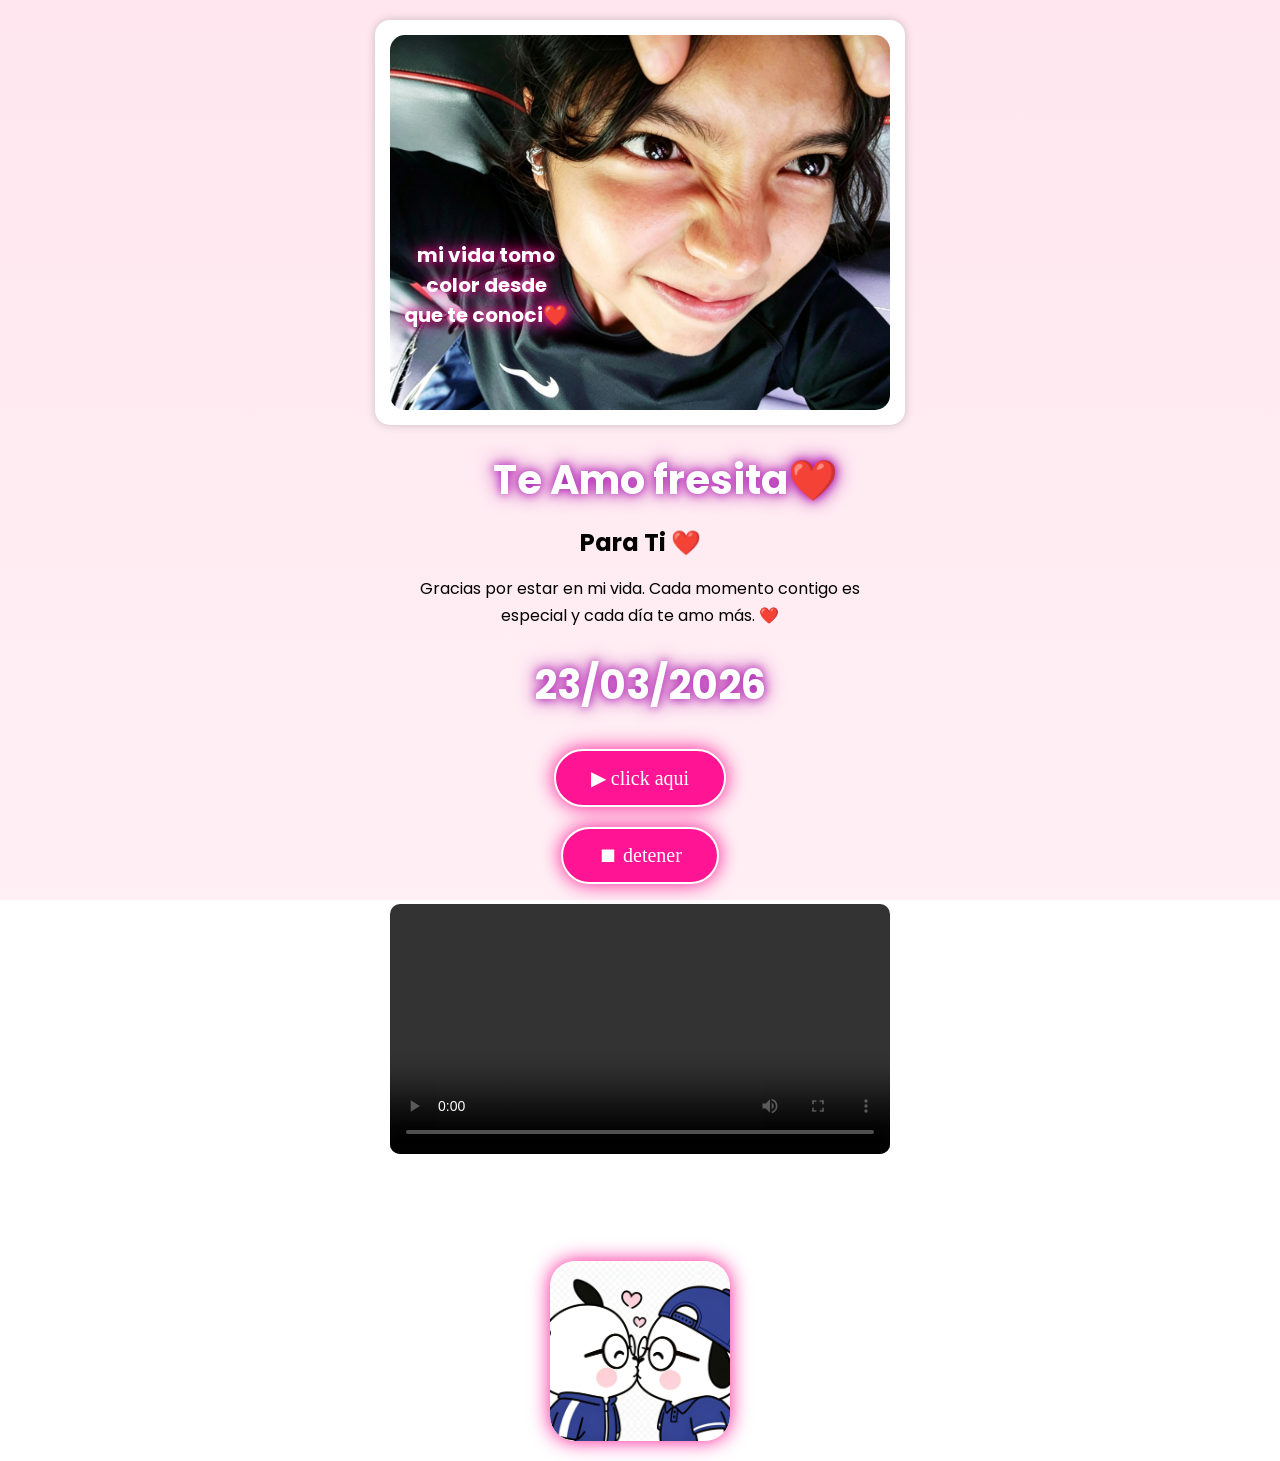
==== index.html @ 1936facc "Add files via upload" ====
<!DOCTYPE html>
<html lang="es">
<head>
    <link href="https://fonts.googleapis.com/css2?family=Poppins:wght@300;400;600;700&display=swap" rel="stylesheet">
    <meta charset="UTF-8">
    <meta name="viewport" content="width=device-width, initial-scale=1.0, maximum-scale=1.0">
    <title>Para Mi Amor ❤️</title>
    <link rel="stylesheet" href="style.css">
    <style>
        *{
            padding: 0px;
            margin: 0px;
        }
        button{
            background:#ff1493;
            color:white;
            border:2px solid white;
            border-radius:50px;
            padding:15px 35px;
            font-size:20px;
            font-family:'Georgia', serif;
            box-shadow:0 0 20px #ff1493;
            transition:all .4s;
        }

        button:hover{
            background:white;
            color:#ff1493;
            box-shadow:0 0 30px #ff1493;
        }
        button:active{
            transform:scale(0.95);
        }
    </style>
</head>
<body>

    <!-- CONTENEDOR SOLO PARA LA IMAGEN -->
    <div class="contenedor">
        <img src="img/bb4.jpeg" alt="Nuestra Foto" class="foto">

        <div class="mensaje-amor">
            Te Amo fresita❤️
        </div>
        <div class="mensaje">
            mi vida tomo
            <br>
            color desde
            <br>
            que te conoci❤️
        </div>
    </div>
    
    <!-- TEXTO FUERA DEL CONTENEDOR -->
    <div class="contenido">
        <h3>23/03/2026</h3>
        <br><br>
        <br><br>
        <h2>Para Ti ❤️</h2>

        <p>
            Gracias por estar en mi vida. Cada momento contigo es especial
            y cada día te amo más. ❤️
        </p>
        <br><br>
        <br><br>
        <button onclick="document.getElementById('audio').play()">
            ▶ click aqui
            </button>
            <br>
            <button onclick="document.getElementById('audio').pause()">
            ⏹ detener
            </button>
            <audio id="audio" loop>
                <source src="music/bb.mpeg" type="audio/mp3">
            </audio>

        <video controls>
            <source src="video/recuerdo.mp4" type="video/mp4">
        </video>
    </div>
    <div class="corazones">
        <span>❤️</span>
        <span>💖</span>
        <span>💕</span>
        <span>💘</span>
        <span>💗</span>
        <span>💝</span>
        <span>❤️</span>
        <span>💖</span>
        <span>💕</span>
        <span>💘</span>
    </div>
    <!--cuadro para imagen de pochacco-->
    <br><br><br>
    <br>
    <div class="cuadrito">
        <a href="recuerdos.html" class="cuadrito">
            <img src="img/PAREJA.png" alt="Pochacco">
        </a>
    </div>
</body>
</html>
---- style.css ----
*{
    margin:0;
    padding:0;
}

body{
    background: linear-gradient(#ffe6ef, #fff0f5);
    background-size: 100% auto;
    background-position: top center;
    background-repeat: no-repeat;
    background-attachment: fixed;
    font-family: 'Poppins', sans-serif;
    text-align:center;
    padding:20px;
}

.contenedor{
    width:90%;
    max-width:500px;
    margin:0 auto;
    padding:15px;
    background:white;
    border-radius:15px;
    box-shadow:0 0 10px rgba(0,0,0,0.2);
}
/* CONTENIDO DE ABAJO */
.contenido{
    position:relative;
    width:90%;
    max-width:500px;
    margin:auto;
}
.foto{
    width:100%;
    display:block;
    border-radius:15px;
}


/*mensaje de amor*/
.mensaje-amor{
    position:absolute;
    top:450px;
    left:52%;
    transform:translateX(-50%);
    z-index:10;

    color:white;
    font-size:40px;
    font-weight:bold;
    text-shadow:0 0 10px #a81cb3,
                0 0 20px #b002a1;

    animation:aparecer 10s 1 forwards;
    animation-delay:4s;
    opacity:0;
}

@keyframes aparecer{
    0%{
        opacity:0;
        transform:translate(-50%, -50px);
    }

    100%{
        opacity:1;
        transform:translate(-50%, 0);
    }
}


/*mensaje*/
.mensaje{
    position:absolute;
    top:240px;
    left:38%;
    transform:translateX(-50%);
    z-index:9;

    color:white;
    font-size:20px;
    font-weight:bold;
    text-shadow:0 0 10px #ff1493,
                0 0 20px #ff1493;

    animation:aparecer2 4s ease-out forwards;

}

@keyframes aparecer2{
    0%{
        opacity:0;
        transform:translate(-50%, -50px);
    }

    100%{
        opacity:1;
        transform:translate(-50%, 0);
    }
}










h2{
    margin-bottom:15px;
}

p{
    margin-bottom:20px;
    line-height:1.7;
}

button{
    padding:10px 20px;
    cursor:pointer;
    margin-bottom:20px;
}

video{
    width:100%;
    max-width:700px;
    border-radius:10px;
}
/* LOS CORAZONES*/
.corazones{
    position:fixed;
    inset:0;
    overflow:hidden;
    pointer-events:none;
}

.corazones span{
    position:absolute;
    bottom:-100px;
    animation:lluvia linear infinite;
}

/* Posiciones aleatorias */
.corazones span:nth-child(1){left:8%;  font-size:20px; animation:lluvia 6s infinite; animation-delay:0s;}
.corazones span:nth-child(2){left:75%; font-size:35px; animation:lluvia 8s infinite; animation-delay:2s;}
.corazones span:nth-child(3){left:40%; font-size:25px; animation:lluvia 7s infinite; animation-delay:1s;}
.corazones span:nth-child(4){left:90%; font-size:30px; animation:lluvia 9s infinite; animation-delay:3s;}
.corazones span:nth-child(5){left:25%; font-size:18px; animation:lluvia 5s infinite; animation-delay:2s;}
.corazones span:nth-child(6){left:60%; font-size:40px; animation:lluvia 10s infinite; animation-delay:1s;}
.corazones span:nth-child(7){left:15%; font-size:28px; animation:lluvia 7s infinite; animation-delay:4s;}
.corazones span:nth-child(8){left:50%; font-size:22px; animation:lluvia 6s infinite; animation-delay:2s;}
.corazones span:nth-child(9){left:82%; font-size:32px; animation:lluvia 8s infinite; animation-delay:5s;}
.corazones span:nth-child(10){left:35%; font-size:26px; animation:lluvia 7s infinite; animation-delay:3s;}

@keyframes lluvia{
    0%{
        transform:translateY(0);
        opacity:0;
    }

    10%{
        opacity:1;
    }

    100%{
        transform:translateY(-120vh);
        opacity:0;
    }
}
/*modificamos h3*/
.contenido h3{
    position:absolute;
    top:230px;
    left:52%;
    transform:translateX(-50%);
    z-index:10;

    color:white;
    font-size:40px;
    font-weight:bold;
    text-shadow:0 0 10px #a81cb3,
                0 0 20px #b002a1;

    animation:aparecer 10s 1 forwards;
    animation-delay:10s;
    opacity:0;
}
/*cuadrito*/
.cuadrito{
    width:180px;
    height:180px;
    background:white;
    border-radius:25px;
    margin:0 auto;
    display:flex;
    justify-content:center;
    align-items:center;
    overflow:hidden;
    cursor:pointer;
    box-shadow:0 0 20px #ff1493;
    transition:.4s;
}
.cuadrito img{
    width:100%;
    height:100%;
    object-fit:cover;
}
.cuadrito:hover{
    transform:scale(1.1);
    box-shadow:0 0 35px #ff1493;
}
/* ============================= */
/* ADAPTACION PARA CELULARES */
/* ANDROID + IOS */
/* ============================= */

@media screen and (max-width:600px){

    body{
        padding:10px;
    }


    .contenedor{
        width:95%;
        padding:10px;
        border-radius:15px;
    }


    .foto{
        width:100%;
        height:auto;
    }


    /* texto encima de la foto */
    .mensaje{
        top:45%;
        left:35%;
        font-size:16px;
    }


    .mensaje-amor{
        top:75%;
        left:50%;
        font-size:28px;
    }


    .contenido{
        width:95%;
    }


    .contenido h3{

        top:180px;
        left:50%;
        font-size:28px;

    }


    h2{
        font-size:24px;
    }


    p{
        font-size:15px;
        padding:0 10px;
    }


    button{

        width:80%;
        max-width:280px;
        font-size:16px;
        padding:12px;

    }


    video{

        width:95%;
        border-radius:15px;

    }


    /* corazones mas pequeños en celular */
    .corazones span{

        transform:scale(.7);

    }


    /* cuadrito final */
    .cuadrito{

        width:140px;
        height:140px;
        margin-top:50px;

    }

}


/* celulares pequeños */
@media screen and (max-width:380px){

    .mensaje-amor{

        font-size:22px;

    }


    .mensaje{

        font-size:14px;

    }


    h2{

        font-size:20px;

    }


}
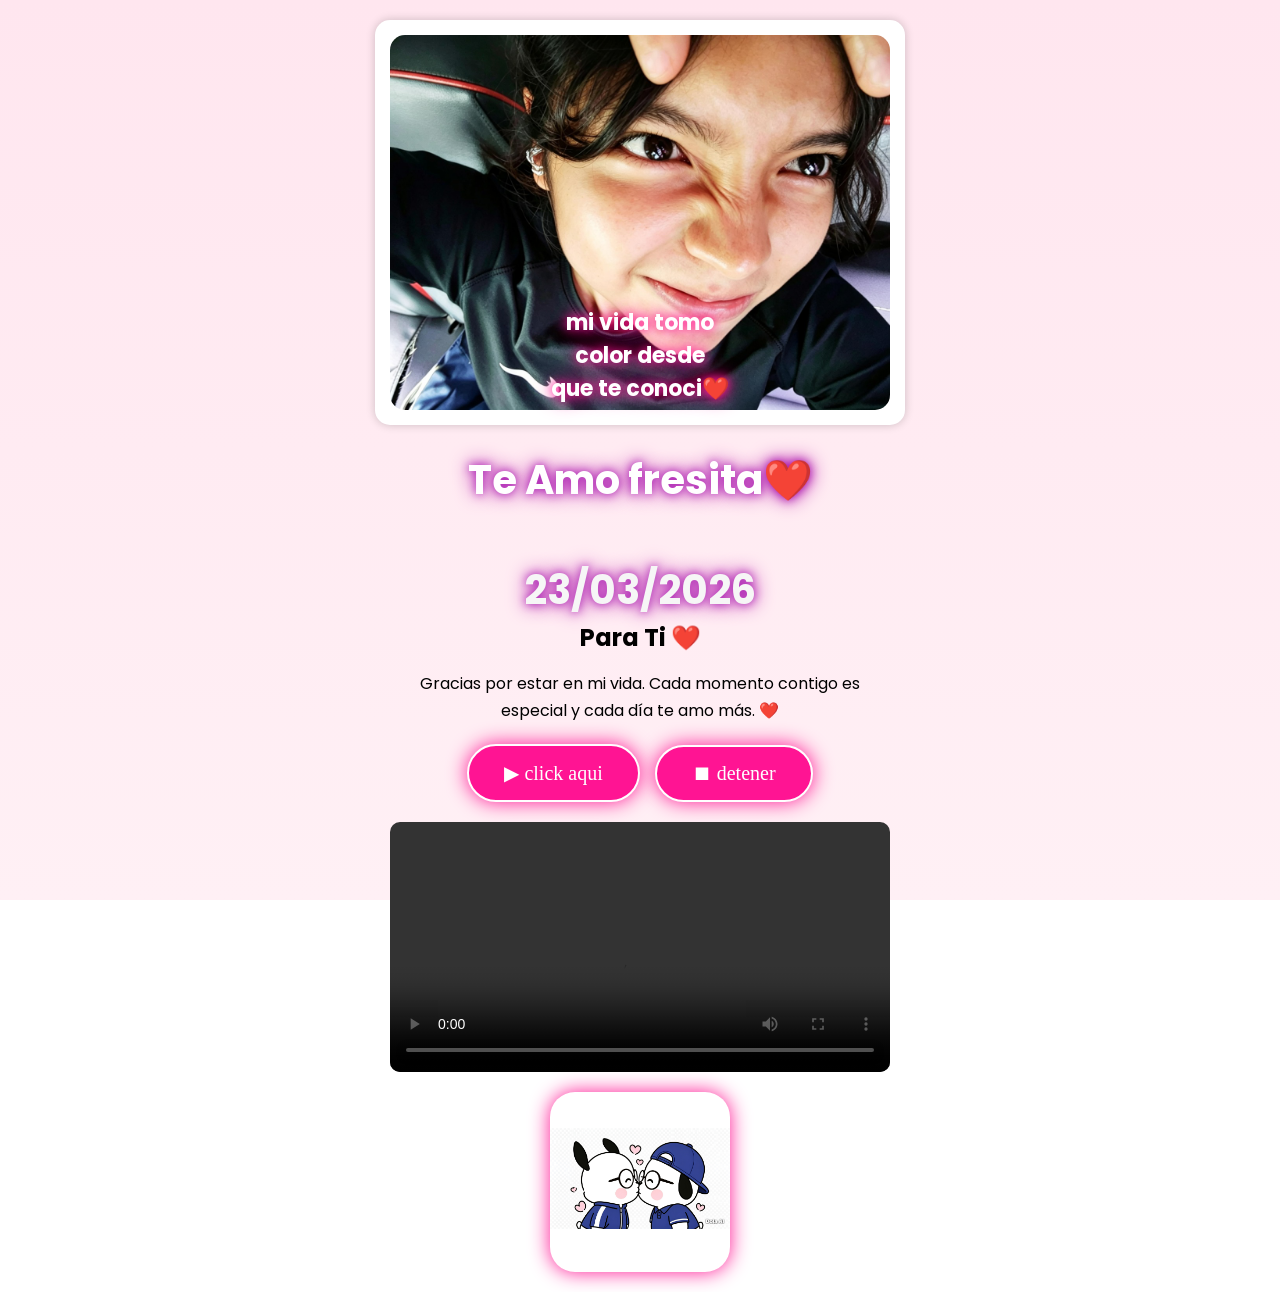
==== commit 43ab14f9: "Add files via upload" ====
--- a/index.html
+++ b/index.html
@@ -3,35 +3,9 @@
 <head>
     <link href="https://fonts.googleapis.com/css2?family=Poppins:wght@300;400;600;700&display=swap" rel="stylesheet">
     <meta charset="UTF-8">
-    <meta name="viewport" content="width=device-width, initial-scale=1.0, maximum-scale=1.0">
+    <meta name="viewport" content="width=device-width, initial-scale=1.0">
     <title>Para Mi Amor ❤️</title>
     <link rel="stylesheet" href="style.css">
-    <style>
-        *{
-            padding: 0px;
-            margin: 0px;
-        }
-        button{
-            background:#ff1493;
-            color:white;
-            border:2px solid white;
-            border-radius:50px;
-            padding:15px 35px;
-            font-size:20px;
-            font-family:'Georgia', serif;
-            box-shadow:0 0 20px #ff1493;
-            transition:all .4s;
-        }
-
-        button:hover{
-            background:white;
-            color:#ff1493;
-            box-shadow:0 0 30px #ff1493;
-        }
-        button:active{
-            transform:scale(0.95);
-        }
-    </style>
 </head>
 <body>
 
@@ -39,9 +13,7 @@
     <div class="contenedor">
         <img src="img/bb4.jpeg" alt="Nuestra Foto" class="foto">
 
-        <div class="mensaje-amor">
-            Te Amo fresita❤️
-        </div>
+
         <div class="mensaje">
             mi vida tomo
             <br>
@@ -51,34 +23,40 @@
         </div>
     </div>
     
+
+    <div class="mensaje-amor">
+    Te Amo fresita❤️
+    </div>
+
+
+
     <!-- TEXTO FUERA DEL CONTENEDOR -->
     <div class="contenido">
         <h3>23/03/2026</h3>
-        <br><br>
-        <br><br>
+
         <h2>Para Ti ❤️</h2>
 
         <p>
             Gracias por estar en mi vida. Cada momento contigo es especial
             y cada día te amo más. ❤️
         </p>
-        <br><br>
-        <br><br>
-        <button onclick="document.getElementById('audio').play()">
+
+        <div class="botones">
+            <button onclick="document.getElementById('audio').play()">
             ▶ click aqui
             </button>
-            <br>
             <button onclick="document.getElementById('audio').pause()">
             ⏹ detener
             </button>
-            <audio id="audio" loop>
-                <source src="music/bb.mpeg" type="audio/mp3">
-            </audio>
-
+        </div>
+        <audio id="audio" loop>
+            <source src="music/bb.mpeg" type="audio/mpeg">
+        </audio>
         <video controls>
             <source src="video/recuerdo.mp4" type="video/mp4">
         </video>
     </div>
+
     <div class="corazones">
         <span>❤️</span>
         <span>💖</span>
@@ -90,13 +68,14 @@
         <span>💖</span>
         <span>💕</span>
         <span>💘</span>
+
     </div>
     <!--cuadro para imagen de pochacco-->
-    <br><br><br>
-    <br>
     <div class="cuadrito">
-        <a href="recuerdos.html" class="cuadrito">
+        <a href="RECUERDOS/recuerdos.html">
+
             <img src="img/PAREJA.png" alt="Pochacco">
+
         </a>
     </div>
 </body>
--- a/style.css
+++ b/style.css
@@ -1,6 +1,34 @@
 *{
     margin:0;
     padding:0;
+}
+.botones{
+
+    display:flex;
+    justify-content:center;
+    align-items:center;
+    gap:15px;
+
+}
+button{
+    background:#ff1493;
+    color:white;
+    border:2px solid white;
+    border-radius:50px;
+    padding:15px 35px;
+    font-size:20px;
+    font-family:'Georgia', serif;
+    box-shadow:0 0 20px #ff1493;
+    transition:all .4s;
+}
+
+button:hover{
+    background:white;
+    color:#ff1493;
+    box-shadow:0 0 30px #ff1493;
+}
+button:active{
+    transform:scale(0.95);
 }
 
 body{
@@ -22,6 +50,8 @@
     background:white;
     border-radius:15px;
     box-shadow:0 0 10px rgba(0,0,0,0.2);
+
+    position:relative;
 }
 /* CONTENIDO DE ABAJO */
 .contenido{
@@ -39,21 +69,21 @@
 
 /*mensaje de amor*/
 .mensaje-amor{
-    position:absolute;
-    top:450px;
-    left:52%;
-    transform:translateX(-50%);
-    z-index:10;
-
-    color:white;
-    font-size:40px;
+    position:relative;
+
+    margin-top:25px;
+
+    color:#ffffff;
+
+    font-size:clamp(30px,6vw,40px);
+
     font-weight:bold;
-    text-shadow:0 0 10px #a81cb3,
-                0 0 20px #b002a1;
-
-    animation:aparecer 10s 1 forwards;
-    animation-delay:4s;
-    opacity:0;
+
+    text-align:center;
+
+    text-shadow:
+    0 0 10px #a81cb3,
+    0 0 20px #b002a1;
 }
 
 @keyframes aparecer{
@@ -72,30 +102,36 @@
 /*mensaje*/
 .mensaje{
     position:absolute;
-    top:240px;
-    left:38%;
+
+    bottom:20px;
+    left:50%;
+
     transform:translateX(-50%);
-    z-index:9;
+
+    width:85%;
 
     color:white;
-    font-size:20px;
+
+    font-size:clamp(18px,4vw,22px);
+
     font-weight:bold;
-    text-shadow:0 0 10px #ff1493,
-                0 0 20px #ff1493;
-
-    animation:aparecer2 4s ease-out forwards;
+
+    text-align:center;
+
+
+    text-shadow:
+    0 0 10px #ff1493,
+    0 0 20px #ff1493;
 
 }
 
 @keyframes aparecer2{
     0%{
         opacity:0;
-        transform:translate(-50%, -50px);
     }
 
     100%{
         opacity:1;
-        transform:translate(-50%, 0);
     }
 }
 
@@ -117,16 +153,17 @@
     line-height:1.7;
 }
 
-button{
-    padding:10px 20px;
-    cursor:pointer;
-    margin-bottom:20px;
-}
-
 video{
     width:100%;
+
     max-width:700px;
+
     border-radius:10px;
+
+    display:block;
+
+    margin:20px auto;
+
 }
 /* LOS CORAZONES*/
 .corazones{
@@ -171,21 +208,21 @@
 }
 /*modificamos h3*/
 .contenido h3{
-    position:absolute;
-    top:230px;
-    left:52%;
-    transform:translateX(-50%);
-    z-index:10;
-
-    color:white;
+    position:relative;
+
+    margin-top:50px;
+
+    color:#f6f6f6;
+
     font-size:40px;
+
     font-weight:bold;
-    text-shadow:0 0 10px #a81cb3,
-                0 0 20px #b002a1;
-
-    animation:aparecer 10s 1 forwards;
-    animation-delay:10s;
-    opacity:0;
+
+    text-align:center;
+
+    text-shadow:
+    0 0 10px #a81cb3,
+    0 0 20px #b002a1;
 }
 /*cuadrito*/
 .cuadrito{
@@ -220,120 +257,122 @@
 
     body{
         padding:10px;
+        overflow-x:hidden;
     }
 
 
     .contenedor{
         width:95%;
-        padding:10px;
-        border-radius:15px;
+        padding:8px;
+        margin:auto;
     }
 
 
     .foto{
         width:100%;
-        height:auto;
-    }
-
-
-    /* texto encima de la foto */
+        border-radius:15px;
+    }
+
+
+
+    /* texto dentro de la foto */
     .mensaje{
-        top:45%;
-        left:35%;
-        font-size:16px;
+        bottom:25px;
+
     }
 
 
     .mensaje-amor{
-        top:75%;
-        left:50%;
-        font-size:28px;
-    }
-
+        position:relative;
+
+        top:auto;
+    }
+
+
+
+    /* contenido de abajo */
 
     .contenido{
         width:95%;
+        margin:auto;
     }
 
 
     .contenido h3{
 
-        top:180px;
-        left:50%;
+
+        margin-top:40px;
+
+        font-size:32px;
+
+        text-align:center;
+
+
+    }
+
+
+
+    h2{
+
         font-size:28px;
-
-    }
-
-
-    h2{
-        font-size:24px;
+        margin-top:30px;
+
     }
 
 
     p{
-        font-size:15px;
-        padding:0 10px;
-    }
-
+
+        font-size:17px;
+        line-height:1.6;
+        padding:0 15px;
+
+    }
+
+
+
+    /* botones */
 
     button{
 
-        width:80%;
-        max-width:280px;
-        font-size:16px;
-        padding:12px;
-
-    }
+        width:85%;
+        font-size:18px;
+        padding:15px;
+        margin:10px auto;
+
+    }
+
 
 
     video{
 
         width:95%;
-        border-radius:15px;
-
-    }
-
-
-    /* corazones mas pequeños en celular */
+
+        margin:20px auto;
+
+        display:block;
+
+    }
+
+
+
+    /* corazones */
+
     .corazones span{
 
-        transform:scale(.7);
-
-    }
-
-
-    /* cuadrito final */
+        transform:scale(.6);
+
+    }
+
+
+
+    /* cuadro recuerdos */
+
     .cuadrito{
 
-        width:140px;
-        height:140px;
-        margin-top:50px;
-
-    }
-
-}
-
-
-/* celulares pequeños */
-@media screen and (max-width:380px){
-
-    .mensaje-amor{
-
-        font-size:22px;
-
-    }
-
-
-    .mensaje{
-
-        font-size:14px;
-
-    }
-
-
-    h2{
-
-        font-size:20px;
+        width:160px;
+        height:160px;
+
+        margin:80px auto 30px;
 
     }
 
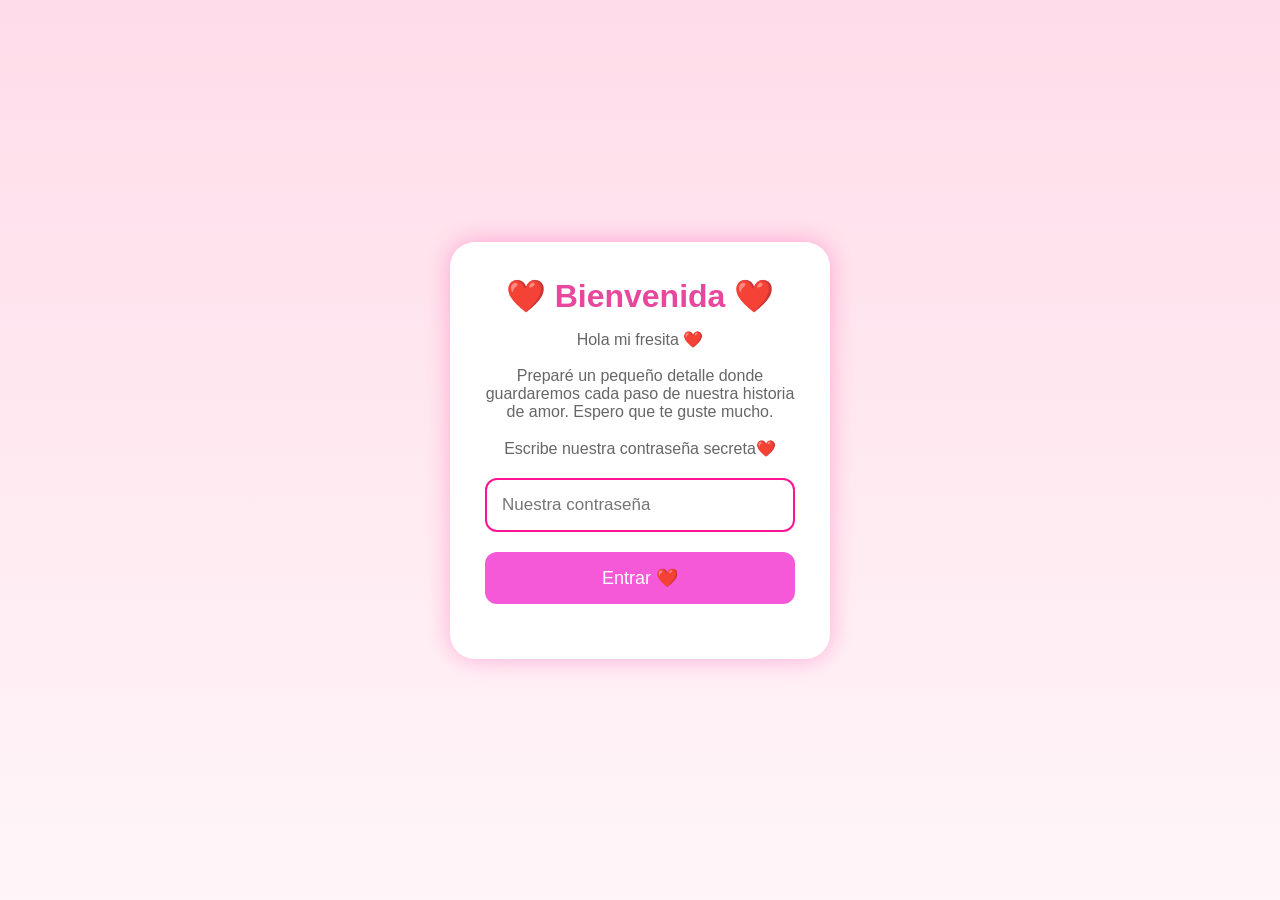
==== commit 408345f1: "Add files via upload" ====
--- a/index.html
+++ b/index.html
@@ -1,82 +1,55 @@
 <!DOCTYPE html>
 <html lang="es">
 <head>
-    <link href="https://fonts.googleapis.com/css2?family=Poppins:wght@300;400;600;700&display=swap" rel="stylesheet">
     <meta charset="UTF-8">
     <meta name="viewport" content="width=device-width, initial-scale=1.0">
-    <title>Para Mi Amor ❤️</title>
-    <link rel="stylesheet" href="style.css">
+    <title>Bienvenida ❤️</title>
+
+    <link rel="stylesheet" href="login.css">
 </head>
 <body>
 
-    <!-- CONTENEDOR SOLO PARA LA IMAGEN -->
-    <div class="contenedor">
-        <img src="img/bb4.jpeg" alt="Nuestra Foto" class="foto">
+<div class="corazones">
 
+    <span>❤️</span>
+    <span>💖</span>
+    <span>💕</span>
+    <span>💘</span>
+    <span>💗</span>
+    <span>💝</span>
 
-        <div class="mensaje">
-            mi vida tomo
-            <br>
-            color desde
-            <br>
-            que te conoci❤️
-        </div>
-    </div>
-    
+</div>
 
-    <div class="mensaje-amor">
-    Te Amo fresita❤️
-    </div>
+<div class="login">
 
+    <h1>❤️ Bienvenida ❤️</h1>
 
+    <p class="mensaje">
+        Hola mi fresita ❤️
+        <br><br>
+        Preparé un pequeño detalle donde guardaremos cada paso de nuestra 
+        historia de amor.
+        Espero que te guste mucho.
+        <br><br>
+        Escribe nuestra contraseña secreta❤️
+    </p>
 
-    <!-- TEXTO FUERA DEL CONTENEDOR -->
-    <div class="contenido">
-        <h3>23/03/2026</h3>
+    <input
+        type="password"
+        id="clave"
+        placeholder="Nuestra contraseña">
 
-        <h2>Para Ti ❤️</h2>
+    <button onclick="verificar()">
 
-        <p>
-            Gracias por estar en mi vida. Cada momento contigo es especial
-            y cada día te amo más. ❤️
-        </p>
+        Entrar ❤️
 
-        <div class="botones">
-            <button onclick="document.getElementById('audio').play()">
-            ▶ click aqui
-            </button>
-            <button onclick="document.getElementById('audio').pause()">
-            ⏹ detener
-            </button>
-        </div>
-        <audio id="audio" loop>
-            <source src="music/bb.mpeg" type="audio/mpeg">
-        </audio>
-        <video controls>
-            <source src="video/recuerdo.mp4" type="video/mp4">
-        </video>
-    </div>
+    </button>
 
-    <div class="corazones">
-        <span>❤️</span>
-        <span>💖</span>
-        <span>💕</span>
-        <span>💘</span>
-        <span>💗</span>
-        <span>💝</span>
-        <span>❤️</span>
-        <span>💖</span>
-        <span>💕</span>
-        <span>💘</span>
+    <p id="error"></p>
 
-    </div>
-    <!--cuadro para imagen de pochacco-->
-    <div class="cuadrito">
-        <a href="RECUERDOS/recuerdos.html">
+</div>
 
-            <img src="img/PAREJA.png" alt="Pochacco">
+<script src="login.js"></script>
 
-        </a>
-    </div>
 </body>
 </html>
--- a/login.css
+++ b/login.css
@@ -0,0 +1,175 @@
+*{
+    margin:0;
+    padding:0;
+    box-sizing:border-box;
+}
+
+body{
+
+    height:100vh;
+
+    display:flex;
+
+    justify-content:center;
+
+    align-items:center;
+
+    background:linear-gradient(#ffdce9,#fff6f9);
+
+    font-family:Poppins,sans-serif;
+
+}
+
+.login{
+
+    width:90%;
+    max-width:380px;
+
+    background:white;
+
+    padding:35px;
+
+    border-radius:25px;
+
+    text-align:center;
+
+    box-shadow:0 0 25px rgba(255,20,147,.3);
+
+}
+
+.login h1{
+
+    color:#e8479d;
+
+    margin-bottom:15px;
+
+}
+
+.login p{
+
+    margin-bottom:20px;
+
+    color:#666;
+
+}
+
+input{
+
+    width:100%;
+
+    padding:15px;
+
+    border-radius:12px;
+
+    border:2px solid #ff1493;
+
+    font-size:17px;
+
+    outline:none;
+
+}
+
+button{
+
+    width:100%;
+
+    margin-top:20px;
+
+    padding:15px;
+
+    background:#f659d7;
+
+    color:white;
+
+    border:none;
+
+    border-radius:12px;
+
+    cursor:pointer;
+
+    font-size:18px;
+
+    transition:.3s;
+
+}
+
+button:hover{
+
+    transform:scale(1.03);
+
+}
+
+#error{
+
+    color:red;
+
+    margin-top:15px;
+
+    font-weight:bold;
+
+}
+.corazones{
+    position:fixed;
+    inset:0;
+    overflow:hidden;
+    pointer-events:none;
+    z-index:0;
+}
+
+.corazones span{
+    position:absolute;
+    bottom:-100px;
+    animation:flotar linear infinite;
+}
+.corazones span:nth-child(1){
+    left:8%;
+    font-size:22px;
+    animation:flotar 6s infinite;
+}
+
+.corazones span:nth-child(2){
+    left:25%;
+    font-size:30px;
+    animation:flotar 8s infinite;
+}
+
+.corazones span:nth-child(3){
+    left:45%;
+    font-size:20px;
+    animation:flotar 7s infinite;
+}
+
+.corazones span:nth-child(4){
+    left:65%;
+    font-size:28px;
+    animation:flotar 9s infinite;
+}
+
+.corazones span:nth-child(5){
+    left:82%;
+    font-size:24px;
+    animation:flotar 6s infinite;
+}
+
+.corazones span:nth-child(6){
+    left:92%;
+    font-size:35px;
+    animation:flotar 10s infinite;
+}
+@keyframes flotar{
+
+    0%{
+        transform:translateY(0);
+        opacity:0;
+    }
+
+    10%{
+        opacity:1;
+    }
+
+    100%{
+        transform:translateY(-120vh);
+        opacity:0;
+    }
+
+}
